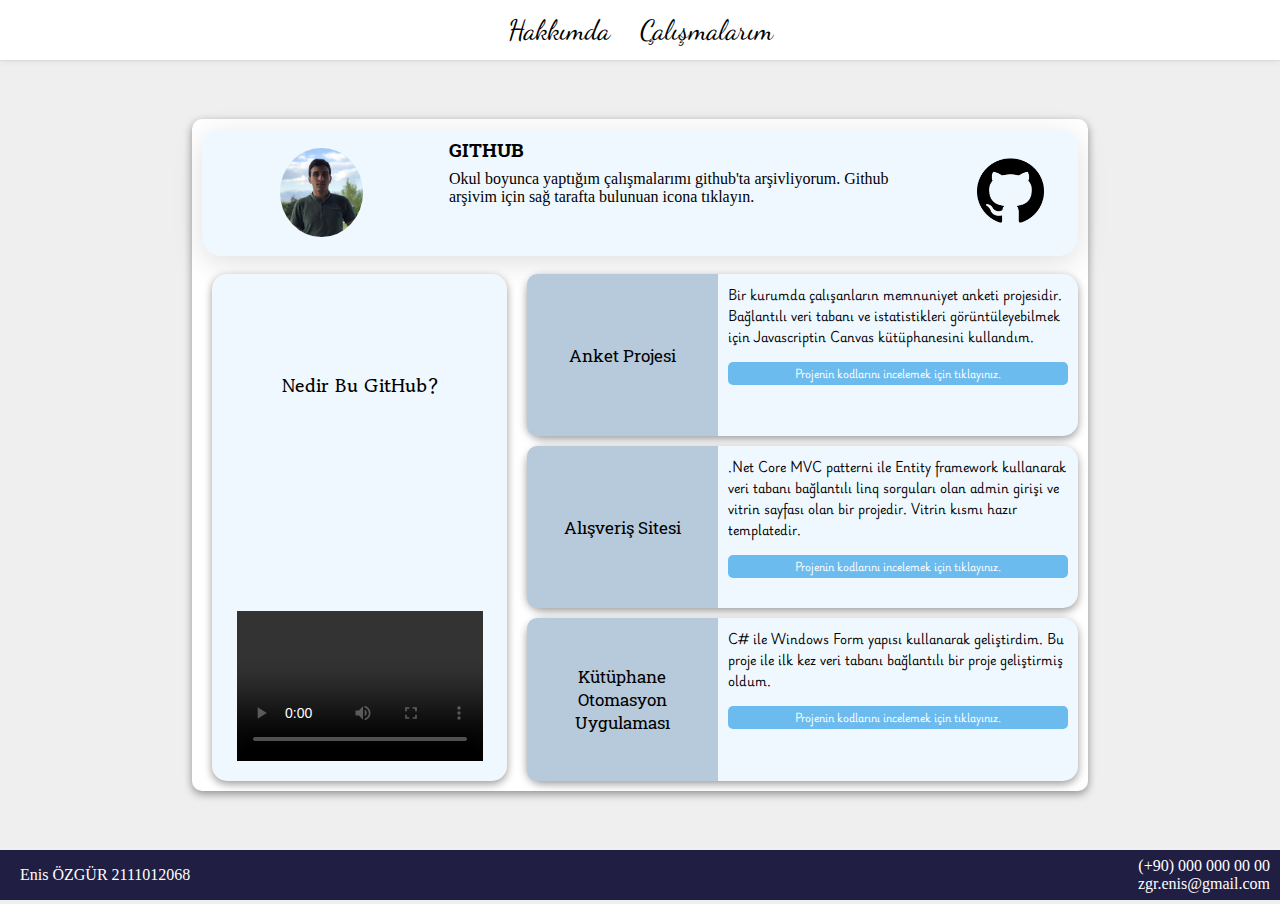
==== pages/projects.html @ 5c340f00 "animation for projects page" ====
<!DOCTYPE html>
<html lang="en">
  <head>
    <meta charset="UTF-8" />
    <meta name="viewport" content="width=device-width, initial-scale=1.0" />
    <link
      rel="stylesheet"
      href="https:/cdnjs.cloudflare.com/ajax/libs/font-awesome/6.6.0/css/all.min.css"
      integrity="sha512-Kc323vGBEqzTmouAECnVceyQqyqdsSiqLQISBL29aUW4U/M7pSPA/gEUZQqv1cwx4OnYxTxve5UMg5GT6L4JJg=="
      crossorigin="anonymous"
      referrerpolicy="no-referrer"
    />
    <link
      rel="stylesheet"
      href="https:/cdnjs.cloudflare.com/ajax/libs/font-awesome/6.6.0/css/all.min.css"
      integrity="sha512-Kc323vGBEqzTmouAECnVceyQqyqdsSiqLQISBL29aUW4U/M7pSPA/gEUZQqv1cwx4OnYxTxve5UMg5GT6L4JJg=="
      crossorigin="anonymous"
      referrerpolicy="no-referrer"
    />
    <link rel="stylesheet" href="../public/css/index.css" />
    <link rel="icon" type="image/png" href="../public/media/usericon.png" />
    
    <title>My Projects</title>
  </head>
  <body>
    <nav>
      <a href="/index.html">Hakkımda</a>
      <a href="/pages/projects.html   ">Çalışmalarım</a>
    </nav>

    <div class="projects">
      <div class="wrapper">
        <div class="up target">
          <div class="photo">
            <img src="../public/media/githubpp.jpeg" alt="" />
          </div>
          <div class="profilecontent">
            <div class="text">
              <h3>GITHUB</h3>
              <p>
                Okul boyunca yaptığım çalışmalarımı github'ta arşivliyorum.
                Github arşivim için sağ tarafta bulunuan icona tıklayın.
              </p>
            </div>
            <div class="icon">
               <a id="githubicon" href="https://github.com/eniszgr"><img src="../public/media/github.png" alt=""></a>
            </div>
          </div>
        </div>
        <div class="down">
            <div class="left target">
              <div id="githubinfo">
                <h3>Nedir Bu GitHub?</h3>
                
              </div>
              <div id="githubvideo">
                <video  controls>
                  <source src="../public/media/what_is_github.mp4" type="video/mp4">
                  Tarayıcınız bu videoyu desteklemiyor.
              </video>

              </div>
            </div>
            <div class="right target">
                <div class="post">
                  <div class="postleft">
                    <a href="https://github.com/eniszgr/AnketProjesi" target="_blank"><p>Anket Projesi</p></a>
                  </div>
                  <div class="postright">
                    <p>Bir kurumda çalışanların memnuniyet anketi projesidir. Bağlantılı veri tabanı ve istatistikleri görüntüleyebilmek için Javascriptin Canvas kütüphanesini kullandım.</p>
                    <a href="https://github.com/eniszgr/AnketProjesi" target="_blank">Projenin kodlarını incelemek için tıklayınız.</a> 
                  </div>
                </div>

                <div class="post">
                  <div class="postleft">
                    <a href="https://github.com/eniszgr/Food_Management " target="_blank"><p>Alışveriş Sitesi</p></a>
                  </div>
                  <div class="postright">
                    <p>.Net Core MVC patterni ile Entity framework kullanarak veri tabanı bağlantılı linq sorguları olan admin girişi ve vitrin sayfası olan bir projedir. Vitrin kısmı hazır templatedir.</p>
                    <a href="https://github.com/eniszgr/Food_Management" target="_blank">Projenin kodlarını incelemek için tıklayınız.</a> 
                  </div>
                </div>

                <div class="post">
                  <div class="postleft">
                  <a href="https://github.com/eniszgr/Library-v1.2" target="_blank">
                    <p> Kütüphane Otomasyon Uygulaması</p>
                  </a>
                  </div>  
                  <div class="postright">
                    <p>C# ile Windows Form yapısı kullanarak geliştirdim. Bu proje ile ilk kez veri tabanı bağlantılı bir proje geliştirmiş oldum.</p>
                    <a href="https://github.com/eniszgr/Library-v1.2" target="_blank">Projenin kodlarını incelemek için tıklayınız.</a>
                    
                  </div>
                </div>
            </div>
        </div>
      </div>
    </div>

    <footer>
      <div class="left">
        <i class="fa-regular fa-copyright"></i>
        <p>Enis ÖZGÜR 2111012068</p>
      </div>
      <div class="right">
        <div class="up">
          <i class="fa-solid fa-phone"></i>
          <p>(+90) 000 000 00 00</p>
        </div>
        <div class="down">
          <i class="fa-solid fa-envelope"></i>
          <p>zgr.enis@gmail.com</p>
        </div>
      </div>
    </footer>
    <script src="../public/js/animation.js"></script>
  </body>
</html>
---- public/css/index.css ----
@import "navbar.css";
@import "fontfamily.css";
@import "default.css";
@import "footer.css";
@import "info.css";
@import "projects.css";
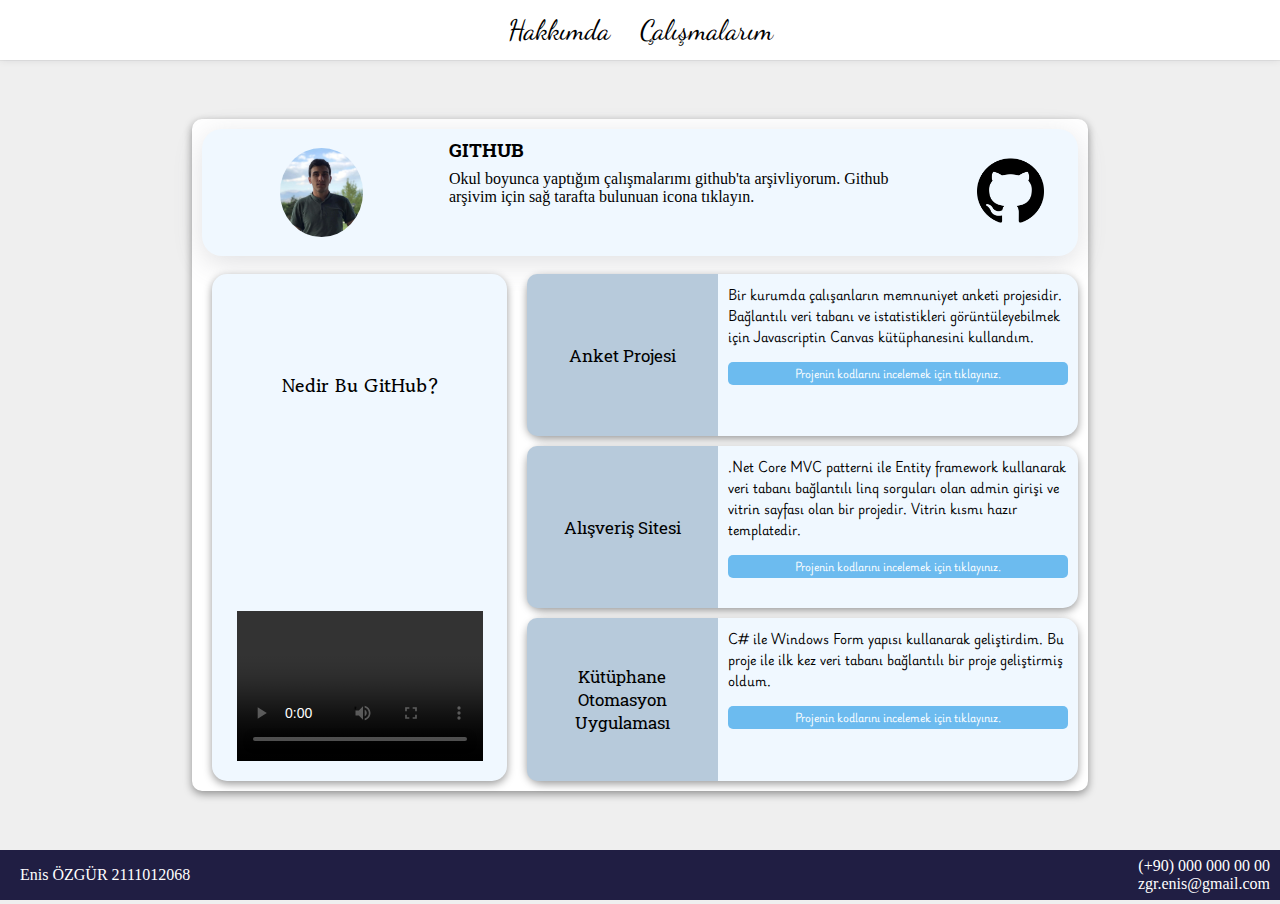
==== commit 741185ee: "edited" ====
--- a/pages/projects.html
+++ b/pages/projects.html
@@ -43,7 +43,7 @@
               </p>
             </div>
             <div class="icon">
-               <a id="githubicon" href="https://github.com/eniszgr"><img src="../public/media/github.png" alt=""></a>
+               <a id="githubicon" href="https://github.com/eniszgr" target="_blank"><img src="../public/media/github.png" alt=""></a>
             </div>
           </div>
         </div>
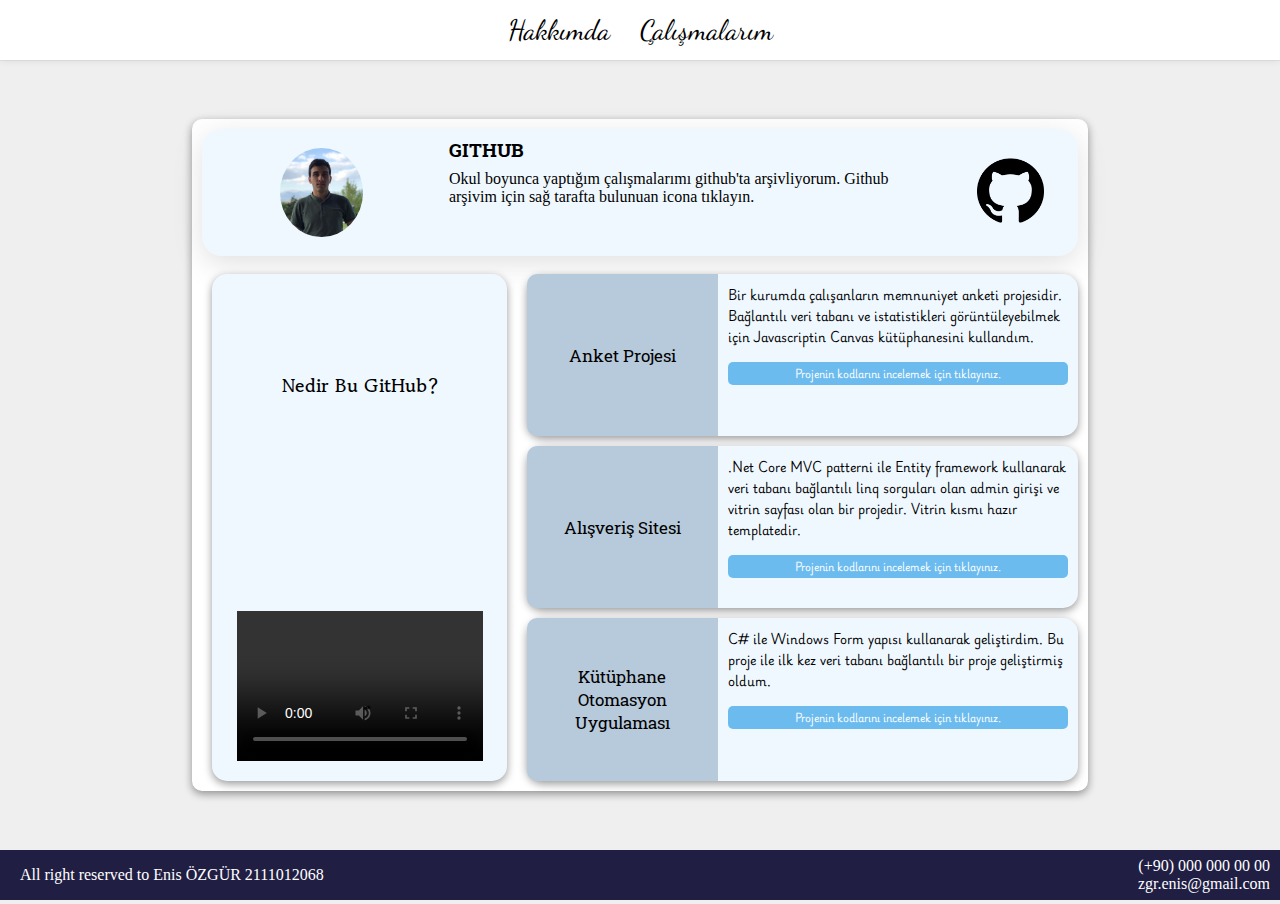
==== commit a4081685: "edited 2" ====
--- a/pages/projects.html
+++ b/pages/projects.html
@@ -102,7 +102,7 @@
     <footer>
       <div class="left">
         <i class="fa-regular fa-copyright"></i>
-        <p>Enis ÖZGÜR 2111012068</p>
+        <p>All right reserved to Enis ÖZGÜR 2111012068</p>
       </div>
       <div class="right">
         <div class="up">
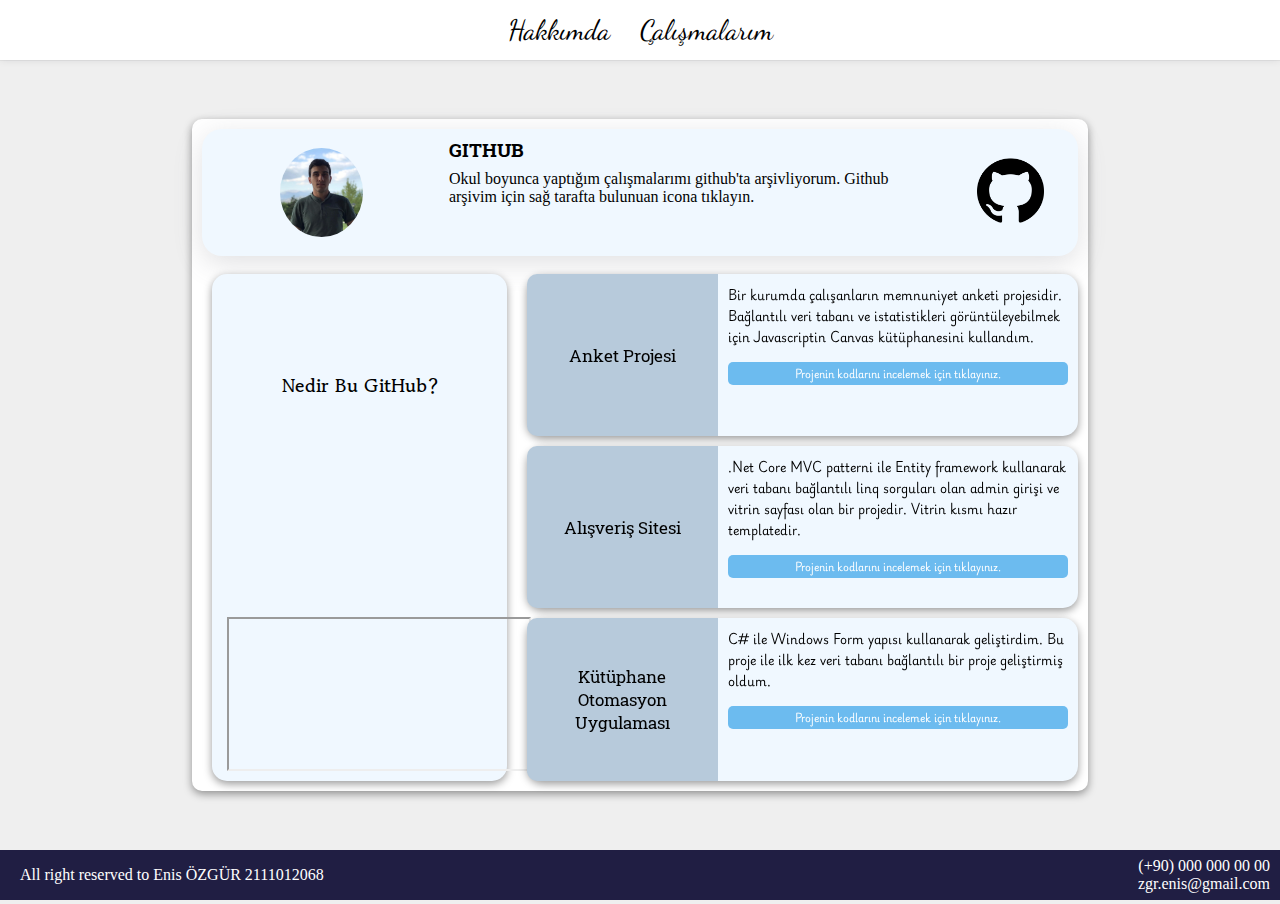
==== commit b8af5fab: "iframe used" ====
--- a/pages/projects.html
+++ b/pages/projects.html
@@ -51,14 +51,10 @@
             <div class="left target">
               <div id="githubinfo">
                 <h3>Nedir Bu GitHub?</h3>
-                
               </div>
               <div id="githubvideo">
-                <video  controls>
-                  <source src="../public/media/what_is_github.mp4" type="video/mp4">
-                  Tarayıcınız bu videoyu desteklemiyor.
-              </video>
-
+                  <iframe src="https://www.youtube.com/embed/pBy1zgt0XPc?start=1" >
+                  </iframe>
               </div>
             </div>
             <div class="right target">
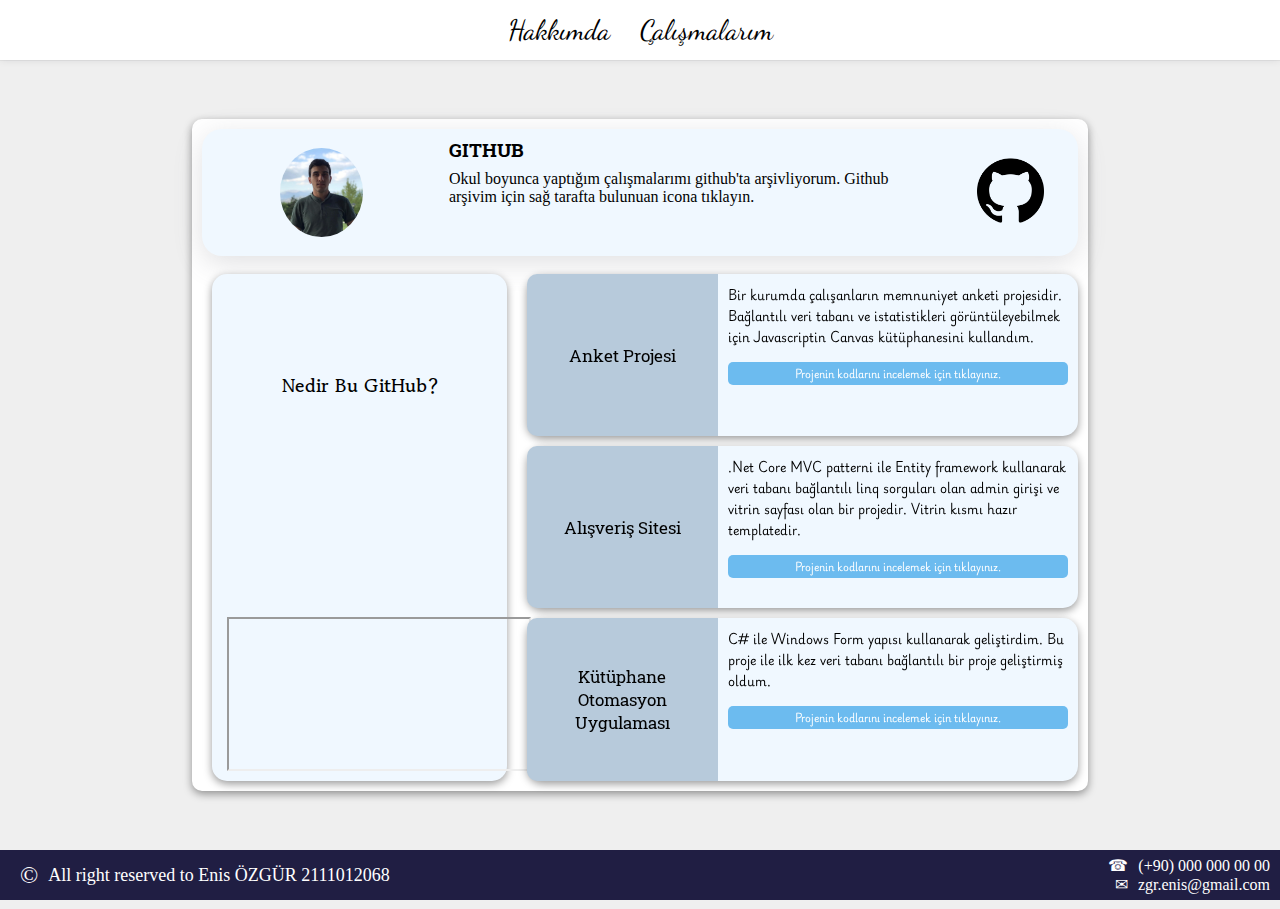
==== commit 5b1181e8: "footer" ====
--- a/pages/projects.html
+++ b/pages/projects.html
@@ -97,17 +97,15 @@
 
     <footer>
       <div class="left">
-        <i class="fa-regular fa-copyright"></i>
-        <p>All right reserved to Enis ÖZGÜR 2111012068</p>
+        
+        <p style="font-size: 24px;">&copy; <p style="font-size: 18px; padding: 0;">All right reserved to Enis ÖZGÜR 2111012068</p></p>
       </div>
       <div class="right">
         <div class="up">
-          <i class="fa-solid fa-phone"></i>
-          <p>(+90) 000 000 00 00</p>
+          <p>&#9742;<p style="padding-left: 10px;">(+90) 000 000 00 00</p></p>
         </div>
         <div class="down">
-          <i class="fa-solid fa-envelope"></i>
-          <p>zgr.enis@gmail.com</p>
+          <p>&#9993;<p style="padding-left: 10px;">zgr.enis@gmail.com</p></p>
         </div>
       </div>
     </footer>
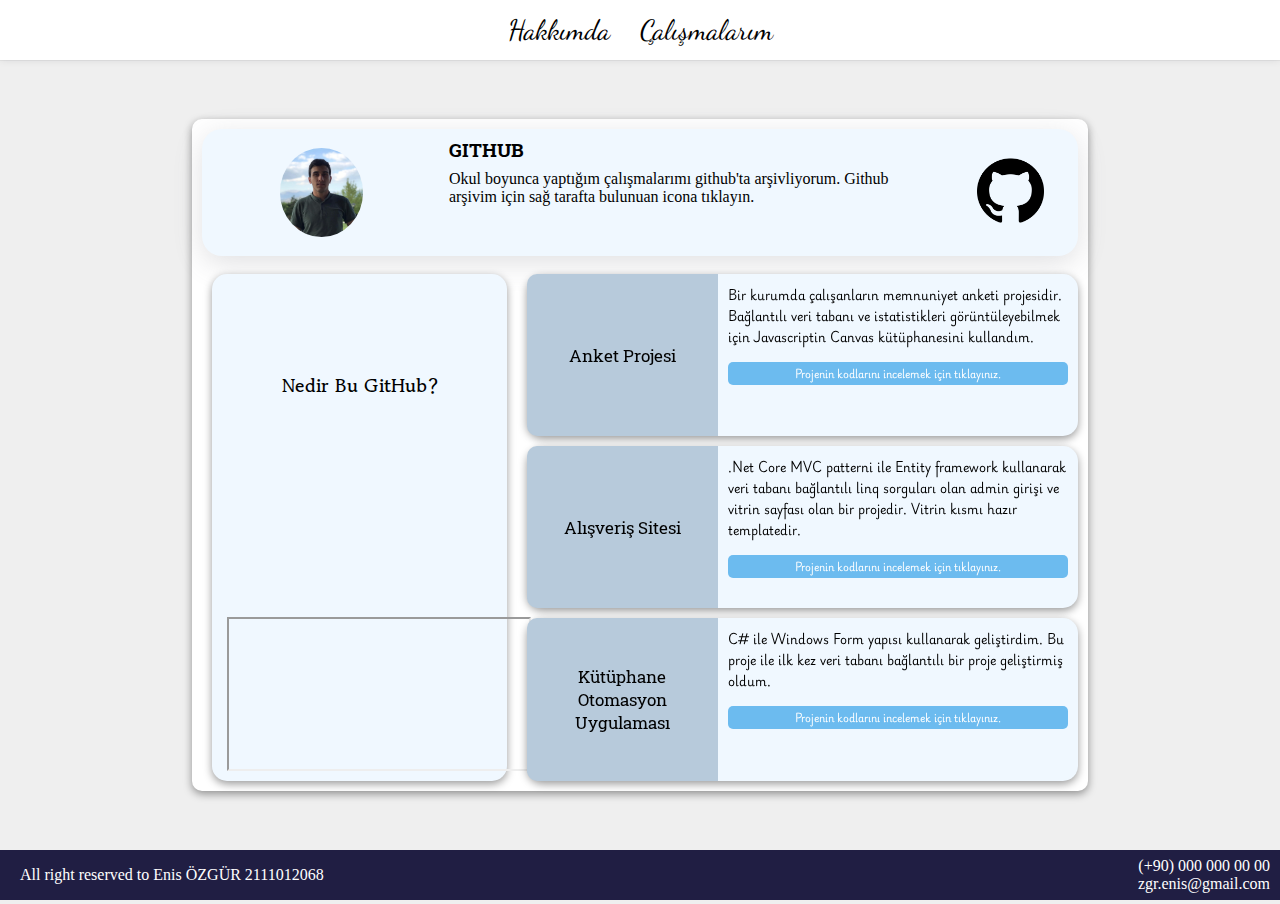
==== commit 03f38106: "edited for phone view" ====
--- a/pages/projects.html
+++ b/pages/projects.html
@@ -64,7 +64,7 @@
                   </div>
                   <div class="postright">
                     <p>Bir kurumda çalışanların memnuniyet anketi projesidir. Bağlantılı veri tabanı ve istatistikleri görüntüleyebilmek için Javascriptin Canvas kütüphanesini kullandım.</p>
-                    <a href="https://github.com/eniszgr/AnketProjesi" target="_blank">Projenin kodlarını incelemek için tıklayınız.</a> 
+                    <a href="https://github.com/eniszgr/AnketProjesi" target="_blank" class="projectlink">Projenin kodlarını incelemek için tıklayınız.</a> 
                   </div>
                 </div>
 
@@ -74,7 +74,7 @@
                   </div>
                   <div class="postright">
                     <p>.Net Core MVC patterni ile Entity framework kullanarak veri tabanı bağlantılı linq sorguları olan admin girişi ve vitrin sayfası olan bir projedir. Vitrin kısmı hazır templatedir.</p>
-                    <a href="https://github.com/eniszgr/Food_Management" target="_blank">Projenin kodlarını incelemek için tıklayınız.</a> 
+                    <a href="https://github.com/eniszgr/Food_Management" target="_blank" class="projectlink">Projenin kodlarını incelemek için tıklayınız.</a> 
                   </div>
                 </div>
 
@@ -86,7 +86,7 @@
                   </div>  
                   <div class="postright">
                     <p>C# ile Windows Form yapısı kullanarak geliştirdim. Bu proje ile ilk kez veri tabanı bağlantılı bir proje geliştirmiş oldum.</p>
-                    <a href="https://github.com/eniszgr/Library-v1.2" target="_blank">Projenin kodlarını incelemek için tıklayınız.</a>
+                    <a href="https://github.com/eniszgr/Library-v1.2" target="_blank" class="projectlink">Projenin kodlarını incelemek için tıklayınız.</a>
                     
                   </div>
                 </div>
@@ -97,18 +97,34 @@
 
     <footer>
       <div class="left">
-        
-        <p style="font-size: 24px;">&copy; <p style="font-size: 18px; padding: 0;">All right reserved to Enis ÖZGÜR 2111012068</p></p>
+        <i class="fa-regular fa-copyright"></i>
+        <p>All right reserved to Enis ÖZGÜR 2111012068</p>
       </div>
       <div class="right">
         <div class="up">
-          <p>&#9742;<p style="padding-left: 10px;">(+90) 000 000 00 00</p></p>
+          <i class="fa-solid fa-phone"></i>
+          <p>(+90) 000 000 00 00</p>
         </div>
         <div class="down">
-          <p>&#9993;<p style="padding-left: 10px;">zgr.enis@gmail.com</p></p>
+          <i class="fa-solid fa-envelope"></i>
+          <p>zgr.enis@gmail.com</p>
         </div>
       </div>
     </footer>
     <script src="../public/js/animation.js"></script>
+    <script>
+     function checkMobileView() {
+    if (window.innerWidth <= 1000) {
+        var elements = document.getElementsByClassName('projectlink');
+        for (var i = 0; i < elements.length; i++) {
+            elements[i].innerText = 'Kodlar için tıklayınız';
+        }
+      }
+    }
+
+        window.onload = checkMobileView;
+        window.onresize = checkMobileView;
+
+    </script>
   </body>
 </html>
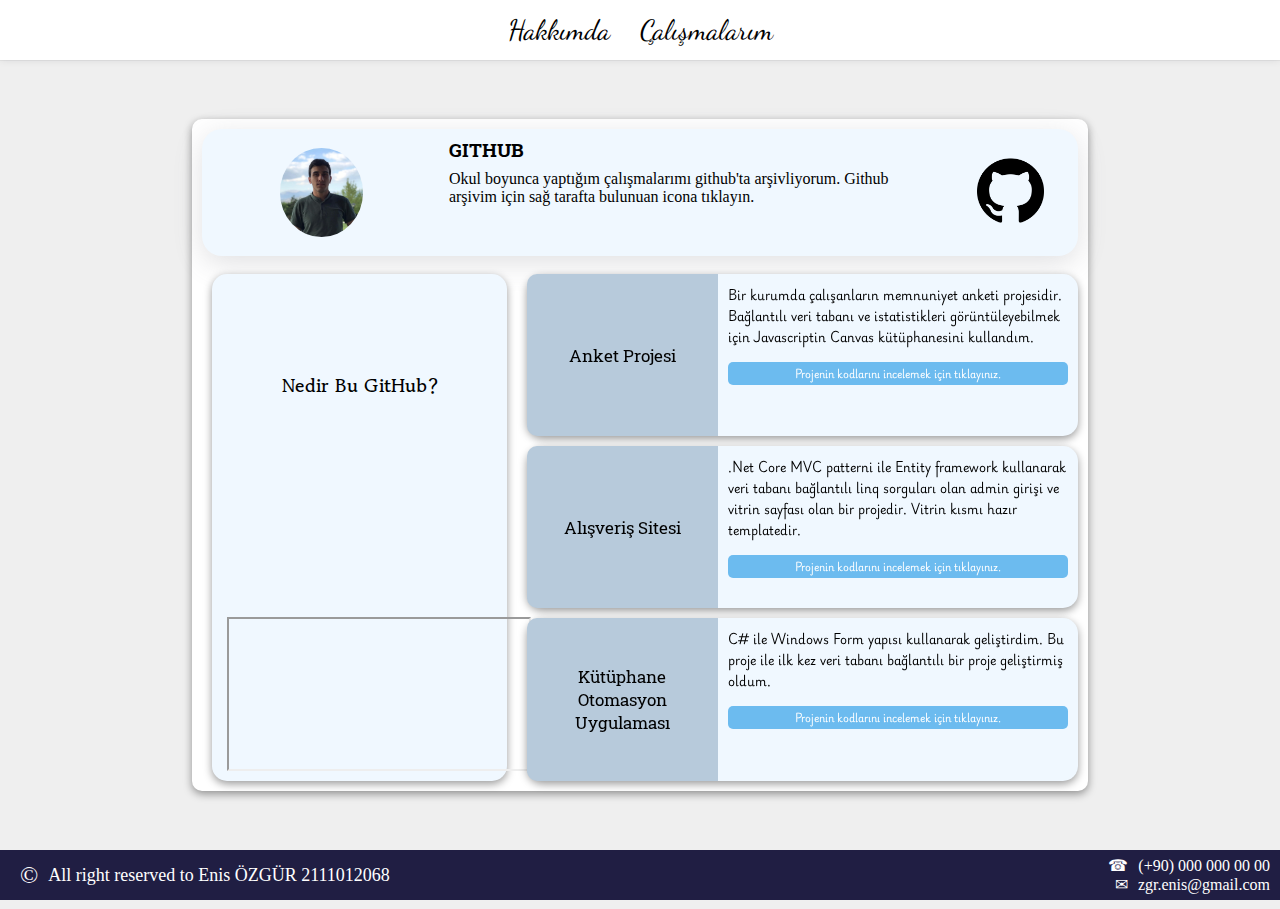
==== commit f19d4003: "Merge branch 'main' of https://github.com/eniszgr/personel_blog" ====
--- a/pages/projects.html
+++ b/pages/projects.html
@@ -97,17 +97,15 @@
 
     <footer>
       <div class="left">
-        <i class="fa-regular fa-copyright"></i>
-        <p>All right reserved to Enis ÖZGÜR 2111012068</p>
+        
+        <p style="font-size: 24px;">&copy; <p style="font-size: 18px; padding: 0;">All right reserved to Enis ÖZGÜR 2111012068</p></p>
       </div>
       <div class="right">
         <div class="up">
-          <i class="fa-solid fa-phone"></i>
-          <p>(+90) 000 000 00 00</p>
+          <p>&#9742;<p style="padding-left: 10px;">(+90) 000 000 00 00</p></p>
         </div>
         <div class="down">
-          <i class="fa-solid fa-envelope"></i>
-          <p>zgr.enis@gmail.com</p>
+          <p>&#9993;<p style="padding-left: 10px;">zgr.enis@gmail.com</p></p>
         </div>
       </div>
     </footer>
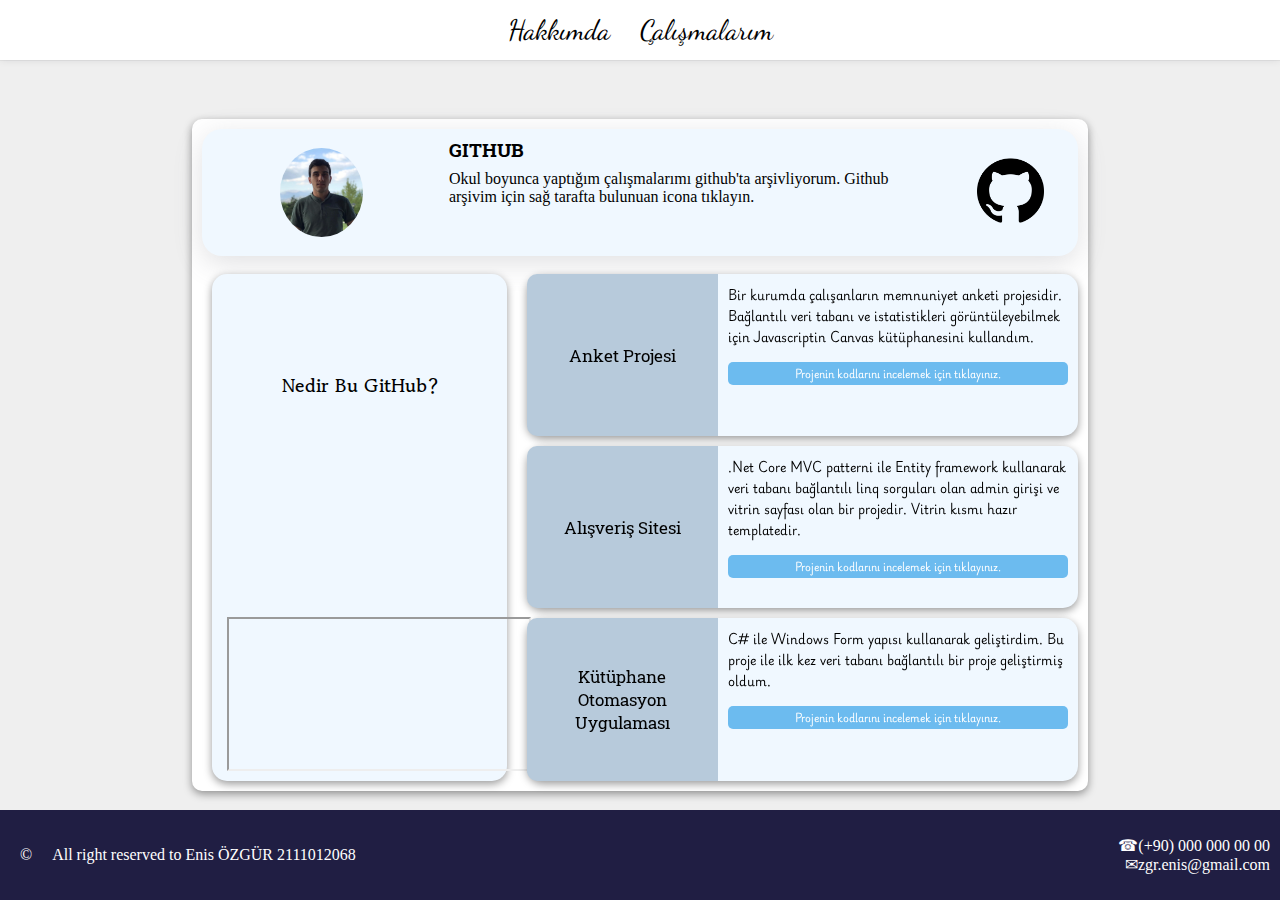
==== commit 36d449b3: "footer" ====
--- a/pages/projects.html
+++ b/pages/projects.html
@@ -98,14 +98,14 @@
     <footer>
       <div class="left">
         
-        <p style="font-size: 24px;">&copy; <p style="font-size: 18px; padding: 0;">All right reserved to Enis ÖZGÜR 2111012068</p></p>
+        <p class="icon">&copy; <p class="text">All right reserved to Enis ÖZGÜR 2111012068</p></p>
       </div>
       <div class="right">
         <div class="up">
-          <p>&#9742;<p style="padding-left: 10px;">(+90) 000 000 00 00</p></p>
+          <p class="icon">&#9742;<p class="text">(+90) 000 000 00 00</p></p>
         </div>
         <div class="down">
-          <p>&#9993;<p style="padding-left: 10px;">zgr.enis@gmail.com</p></p>
+          <p class="icon">&#9993;<p class="text">zgr.enis@gmail.com</p></p>
         </div>
       </div>
     </footer>
